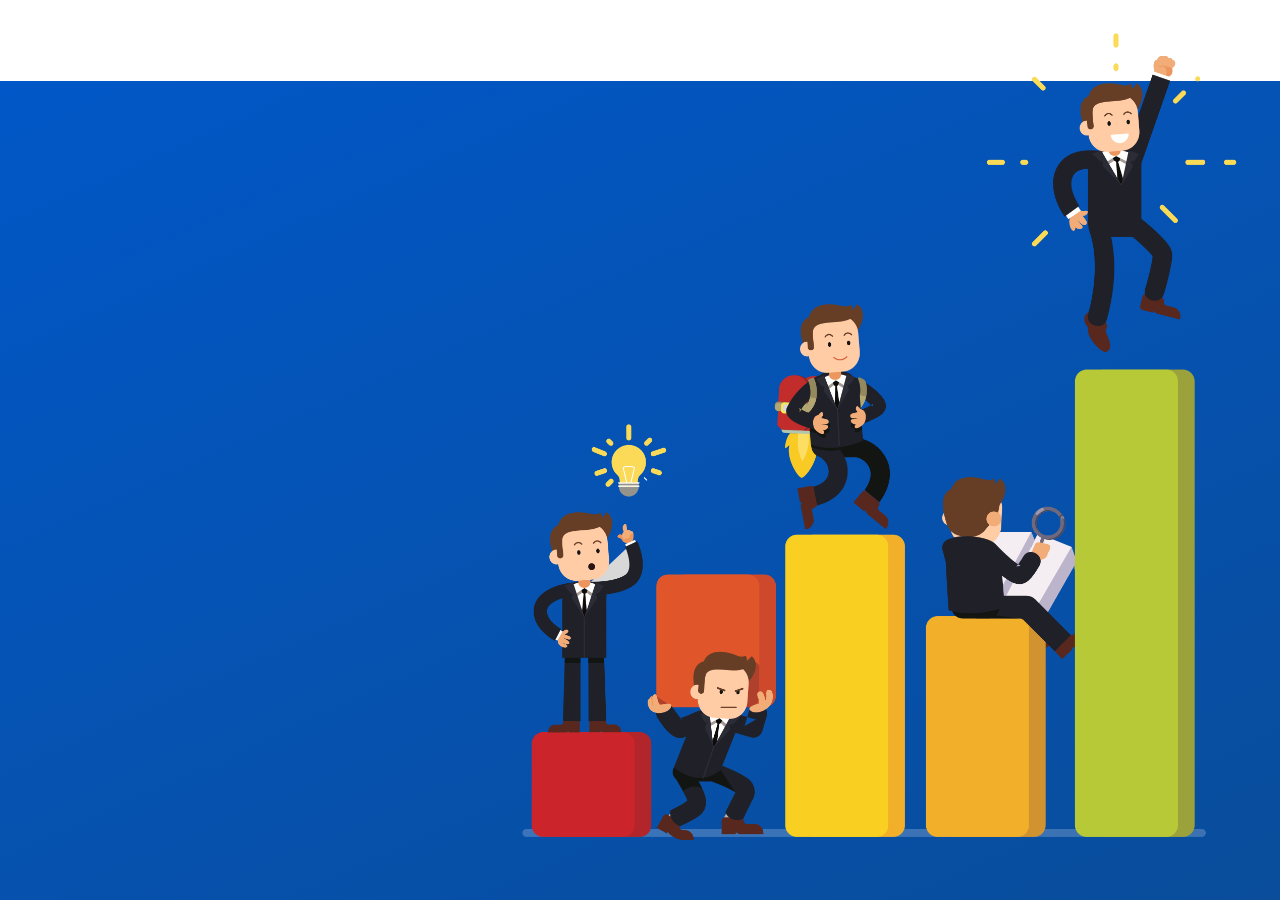
==== index.html @ a82fff1a "build commit" ====
<!DOCTYPE html>
<html lang="en">
<head>
    <meta charset="UTF-8">
    <title>Test | Yulia Mykytiuk</title>

    <meta name="viewport" content="width=device-width, user-scalable=no, initial-scale=1.0, maximum-scale=1.0, minimum-scale=1.0">
    <meta name="format-detection" content="telephone=no">
    <meta name="MobileOptimized" content="1280"/>
    <meta name="HandheldFriendly" content="false"/>
    <meta name="format-detection" content="telephone=no">


    <!-- build:css styles/plagins.css -->
    <link rel="stylesheet" href="styles/normalize.css">
        <!-- add you plagin css here -->

    <!-- endbuild -->

    <!-- build:css styles/main.css -->
    <link rel="stylesheet" href="styles/dev_0_basic.css">
    <link rel="stylesheet" href="styles/dev_1.css">
    <link rel="stylesheet" href="styles/dev_1_adapt.css">
        <!-- add you develop css here -->

    <!-- endbuild -->

</head>
<body>

<div class="global-wrapper">
    <!-- MAIN -->
    <div class="main">
        <!-- add partials here -->
        <section class="timer">
        	<div class="mbox">
        		<div class="timer-wrap">
        			<div class="timer-content">
        				<h1>Time left</h1>
        				<div class="time">
							<div class="time-item hours"><span>00</span><p>hours</p></div>
							<div class="time-item min"><span>02</span><p>minutes</p></div>
							<div class="time-item sec"><span>28</span><p>seconds</p></div>
        				</div>
        				<p>I'm done putzing around. I'm ready to let the data guide my sales and have MerchLab 10X my print-on-demand empire.</p>
        				<a href="#" class="el-button">
        					<span>Let’s start</span>
        					<span><svg xmlns="http://www.w3.org/2000/svg" xmlns:xlink="http://www.w3.org/1999/xlink" x="0px" y="0px" viewBox="0 0 31.49 31.49" style="enable-background:new 0 0 31.49 31.49; width: 34px; height: 19px;" xml:space="preserve" width="512px" height="512px"><path d="M21.205,5.007c-0.429-0.444-1.143-0.444-1.587,0c-0.429,0.429-0.429,1.143,0,1.571l8.047,8.047H1.111  C0.492,14.626,0,15.118,0,15.737c0,0.619,0.492,1.127,1.111,1.127h26.554l-8.047,8.032c-0.429,0.444-0.429,1.159,0,1.587 c0.444,0.444,1.159,0.444,1.587,0l9.952-9.952c0.444-0.429,0.444-1.143,0-1.571L21.205,5.007z" fill="#FFFFFF"/><g></svg></span>
        				</a>
        			</div>
        			<div class="timer-pic"><img src="images/graph.png" alt=""></div>
        		</div>
        	</div>
        </section>
    </div>
    <!-- /MAIN -->

</div>

<!-- SCRIPTS -->

<script src="https://ajax.googleapis.com/ajax/libs/jquery/2.2.4/jquery.min.js"></script>

<!-- build:js scripts/validate_script.js -->

<!-- endbuild -->

<!-- build:js scripts/plagins.js -->
<script type="text/javascript" src="scripts/plagins/device.js" ></script>
    <!-- add you plagins js here -->

<!-- endbuild -->

<!-- build:js scripts/main.js -->
<script type="text/javascript" src="scripts/basic_scripts.js" ></script>
<script type="text/javascript" src="scripts/develop/develop_1.js" ></script>
    <!-- add you develop js here -->
<!-- endbuild -->

<!-- /SCRIPTS -->

</body>
</html>
---- styles/dev_0_basic.css ----
/* base styles*/
*, *:before, *:after {
  box-sizing: border-box;
  outline: none;
}

*, body, html {
  -webkit-text-size-adjust: none;
  -webkit-appearance: none;
}

html {
  height: 100%;
}

body {
  min-height: 100%;
  width: 100%;
  min-width: 320px;
  font-family: 'Poppins',arial,sans-serif;
  background: #fff;
  color: #3d3d3d;
  position: relative;
  font-size: 16px;
  line-height: 1;
}

img {
  vertical-align: bottom;
  border: 0;
  max-width: 100%;
}

/* helping adds*/
.clear {
  clear: both;
  font-size: 1px;
  line-height: 1px;
  height: 0;
  overflow: hidden;
}

.cfix:after {
  content: '';
  display: block;
  height: 0;
  font-size: 1px;
  line-height: 1px;
  overflow: hidden;
  clear: both;
}

.hidden-block {
  position: absolute;
  left: -99999em;
  top: -99999em;
}

/* /helping adds*/
/* wraps styling*/
.mbox {
  max-width: 1226px;
  width: 100%;
  margin: 0 auto;
  position: relative;
  z-index: 1;
  padding: 0 15px;
}

.mbox:after {
  content: "";
  clear: both;
  font-size: 1px;
  line-height: 1px;
  height: 0;
  overflow: hidden;
  display: block;
}

/* /wraps styling*/
.footer_placeholder {
  height: 200px;
}

.footer {
  position: absolute;
  bottom: 0;
  left: 0;
  width: 100%;
  z-index: 2;
  overflow: hidden;
}

input::-webkit-input-placeholder, textarea::-webkit-input-placeholder {
  color: #212121;
}

input:-moz-placeholder, textarea:-moz-placeholder {
  color: #212121;
  opacity: 1;
}

input::-moz-placeholder, textarea::-moz-placeholder {
  color: #212121;
  opacity: 1;
}

input:-ms-input-placeholder, textarea:-ms-input-placeholder {
  color: #212121;
}

/*fonts*/
@font-face {
  font-family: "Poppins";
  src: url("/fonts/Poppins-SemiBold.eot");
  src: url("/fonts/Poppins-SemiBold.eot?#iefix") format("embedded-opentype"), url("/fonts/Poppins-SemiBold.woff") format("woff"), url("/fonts/Poppins-SemiBold.ttf") format("truetype"), url("/fonts/Poppins-SemiBold.svg#Poppins") format("svg");
  font-weight: 600;
  font-style: normal;
}

/*/fonts*/
/* /base styles */
/* ctext */
.ctext h1, .ctext h2, .ctext h3, .ctext h4, .ctext h5, .ctext h6 {
  line-height: 1.25;
  margin-bottom: 15px;
  font-weight: 700;
}

.ctext h1 {
  font-size: 36px;
}

.ctext h2 {
  font-size: 32px;
}

.ctext h3 {
  font-size: 28px;
}

.ctext h4 {
  font-size: 24px;
}

.ctext h5 {
  font-size: 20px;
}

.ctext h6 {
  font-size: 16px;
}

.ctext p {
  margin-bottom: 10px;
  font-size: 14px;
}

/* /ctext */
/* styles for wp-admin panel */
body.customize-support .wp-panel-show {
  top: 32px;
}

@media screen and (max-width: 782px) {
  body.customize-support .wp-panel-show {
    top: 46px;
  }
  #wpadminbar {
    position: fixed !important;
  }
}

/* /styles for wp-admin panel */
/*End Layout*/

/*# sourceMappingURL=[data-uri] */
---- styles/dev_1.css ----
h1, h2, h3, h4, h5, h6, p, ol, li {
  padding: 0;
  margin: 0;
}

ol, ul {
  list-style: none;
}

a {
  text-decoration: none;
}

.el-button {
  min-width: 282px;
  border-radius: 2px;
  background-color: #85c242;
  border: 1px solid #85c242;
  box-shadow: 0 2px 12px 0 rgba(0, 0, 0, 0.2);
  padding: 14px 24px;
  font-size: 20px;
  font-weight: 600;
  color: #fff;
  display: inline-block;
  text-transform: uppercase;
  transition: .3s ease-in-out;
}

.el-button span:first-child {
  width: calc(100% - 41px);
  display: inline-block;
}

.el-button svg {
  fill: #fff;
  vertical-align: top;
}

.el-button:hover {
  color: #85c242;
  background-color: transparent;
}

.el-button:hover svg {
  fill: #85c242;
}

.timer {
  position: relative;
  background-image: linear-gradient(156deg, #0158ca, #094d9b);
  height: 100vh;
  padding: 30px 0;
}

.timer:before {
  content: '';
  position: absolute;
  top: 0;
  left: 0;
  width: 100%;
  height: 81px;
  background: #fff;
  max-height: 15vh;
}

.timer-wrap {
  display: -ms-flexbox;
  display: flex;
  -ms-flex-pack: justify;
      justify-content: space-between;
  -ms-flex-align: end;
      align-items: flex-end;
  font-size: 20px;
  font-weight: 600;
  letter-spacing: 1.3px;
  color: #fff;
}

.timer-wrap h1, .timer-wrap h2, .timer-wrap h3 {
  font-size: 32px;
  font-weight: 600;
  color: #fff;
  margin-bottom: 20px;
}

.timer-wrap a {
  margin-top: 15px;
}

.timer-content {
  width: 100%;
  max-width: 480px;
  padding-bottom: 20px;
  opacity: 0;
  transition: .4s ease-in-out;
}

.timer-content.active {
  opacity: 1;
}

.timer-pic {
  width: 100%;
  max-width: calc(100% - 480px);
  height: 90vh;
  text-align: right;
}

.timer-pic img {
  -o-object-fit: contain;
     object-fit: contain;
  max-width: 100%;
  max-height: 100%;
}

.timer .time {
  padding-bottom: 20px;
  font-size: 14px;
  font-weight: 600;
  color: #ffffff;
  display: -ms-flexbox;
  display: flex;
}

.timer .time span {
  text-align: center;
  width: 96px;
  height: 94px;
  border-radius: 2px;
  background-color: rgba(255, 255, 255, 0.1);
  display: -ms-flexbox;
  display: flex;
  -ms-flex-pack: center;
      justify-content: center;
  -ms-flex-align: center;
      align-items: center;
  font-size: 32px;
  font-weight: 600;
  color: #ffffff;
  border-bottom: 2px solid #fff;
  margin-bottom: 10px;
}

.timer .time span.disabled {
  color: rgba(255, 255, 255, 0.3);
}

.timer .time-item {
  margin-right: 20px;
}

/*# sourceMappingURL=[data-uri] */
---- styles/dev_1_adapt.css ----
@media screen and (max-width: 1024px) {
  .timer {
    height: auto;
    max-height: auto;
  }
  .timer-pic {
    width: 100%;
    max-width: 100%;
    text-align: center;
  }
}

@media screen and (max-width: 767px) {
  .timer {
    height: auto;
    max-height: auto;
  }
  .timer:before {
    display: none;
  }
  .timer-wrap {
    -ms-flex-wrap: wrap;
        flex-wrap: wrap;
    -ms-flex-direction: column;
        flex-direction: column;
    -ms-flex-pack: center;
        justify-content: center;
    -ms-flex-align: center;
        align-items: center;
    font-size: 18px;
  }
  .timer-wrap h1, .timer-wrap h2, .timer-wrap h3 {
    font-size: 30px;
  }
  .timer-content {
    width: 100%;
  }
  .timer-pic {
    width: 100%;
    max-width: 100%;
    text-align: center;
    height: auto;
  }
  .timer .time span {
    width: 76px;
    height: 74px;
  }
  .timer .time-item {
    margin-right: 10px;
  }
}

/*# sourceMappingURL=[data-uri] */
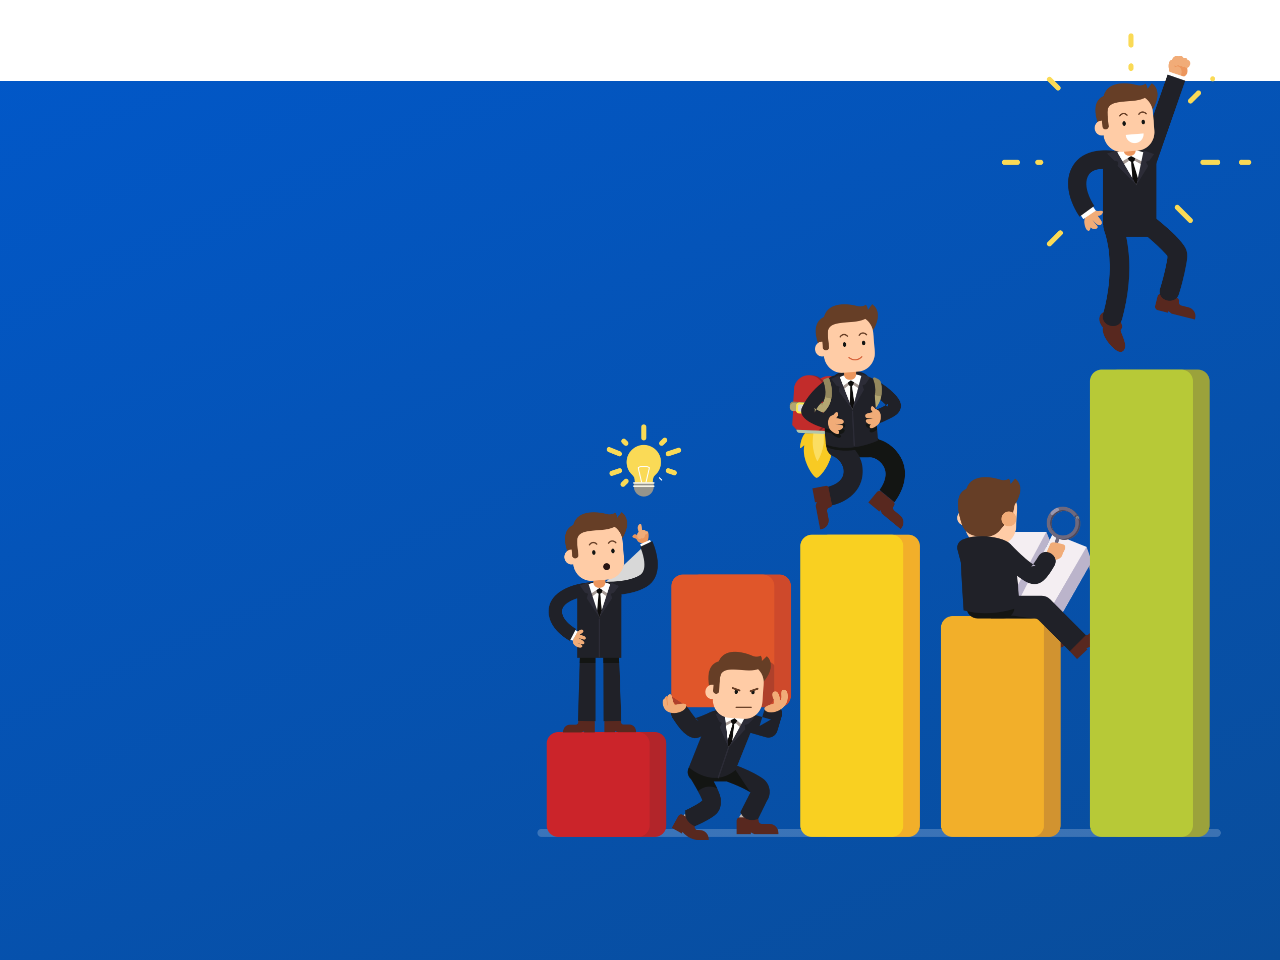
==== commit 0d4539b7: "new fixes" ====
--- a/index.html
+++ b/index.html
@@ -10,72 +10,42 @@
     <meta name="HandheldFriendly" content="false"/>
     <meta name="format-detection" content="telephone=no">
 
-
-    <!-- build:css styles/plagins.css -->
     <link rel="stylesheet" href="styles/normalize.css">
-        <!-- add you plagin css here -->
-
-    <!-- endbuild -->
-
-    <!-- build:css styles/main.css -->
-    <link rel="stylesheet" href="styles/dev_0_basic.css">
-    <link rel="stylesheet" href="styles/dev_1.css">
-    <link rel="stylesheet" href="styles/dev_1_adapt.css">
-        <!-- add you develop css here -->
-
-    <!-- endbuild -->
+    <link rel="stylesheet" href="styles/style.css">
 
 </head>
 <body>
 
-<div class="global-wrapper">
-    <!-- MAIN -->
-    <div class="main">
-        <!-- add partials here -->
-        <section class="timer">
-        	<div class="mbox">
-        		<div class="timer-wrap">
-        			<div class="timer-content">
-        				<h1>Time left</h1>
-        				<div class="time">
-							<div class="time-item hours"><span>00</span><p>hours</p></div>
-							<div class="time-item min"><span>02</span><p>minutes</p></div>
-							<div class="time-item sec"><span>28</span><p>seconds</p></div>
-        				</div>
-        				<p>I'm done putzing around. I'm ready to let the data guide my sales and have MerchLab 10X my print-on-demand empire.</p>
-        				<a href="#" class="el-button">
-        					<span>Let’s start</span>
-        					<span><svg xmlns="http://www.w3.org/2000/svg" xmlns:xlink="http://www.w3.org/1999/xlink" x="0px" y="0px" viewBox="0 0 31.49 31.49" style="enable-background:new 0 0 31.49 31.49; width: 34px; height: 19px;" xml:space="preserve" width="512px" height="512px"><path d="M21.205,5.007c-0.429-0.444-1.143-0.444-1.587,0c-0.429,0.429-0.429,1.143,0,1.571l8.047,8.047H1.111  C0.492,14.626,0,15.118,0,15.737c0,0.619,0.492,1.127,1.111,1.127h26.554l-8.047,8.032c-0.429,0.444-0.429,1.159,0,1.587 c0.444,0.444,1.159,0.444,1.587,0l9.952-9.952c0.444-0.429,0.444-1.143,0-1.571L21.205,5.007z" fill="#FFFFFF"/><g></svg></span>
-        				</a>
-        			</div>
-        			<div class="timer-pic"><img src="images/graph.png" alt=""></div>
-        		</div>
-        	</div>
-        </section>
-    </div>
-    <!-- /MAIN -->
-
-</div>
+<section class="timer">
+	<div class="mbox">
+		<div class="timer-wrap">
+			<div class="timer-content">
+				<h1>Time left</h1>
+				<div class="time">
+					<div class="time-item hours"><span></span><p>hours</p></div>
+					<div class="time-item min"><span></span><p>minutes</p></div>
+					<div class="time-item sec"><span></span><p>seconds</p></div>
+				</div>
+				<p>I'm done putzing around. I'm ready to let the data guide my sales and have MerchLab 10X my print-on-demand empire.</p>
+				<a href="#" class="el-button">
+					<span>Let’s start</span>
+					<span><svg xmlns="http://www.w3.org/2000/svg" xmlns:xlink="http://www.w3.org/1999/xlink" x="0px" y="0px" viewBox="0 0 31.49 31.49" style="enable-background:new 0 0 31.49 31.49; width: 34px; height: 19px;" xml:space="preserve" width="512px" height="512px"><path d="M21.205,5.007c-0.429-0.444-1.143-0.444-1.587,0c-0.429,0.429-0.429,1.143,0,1.571l8.047,8.047H1.111  C0.492,14.626,0,15.118,0,15.737c0,0.619,0.492,1.127,1.111,1.127h26.554l-8.047,8.032c-0.429,0.444-0.429,1.159,0,1.587 c0.444,0.444,1.159,0.444,1.587,0l9.952-9.952c0.444-0.429,0.444-1.143,0-1.571L21.205,5.007z" fill="#FFFFFF"/><g></svg></span>
+				</a>
+			</div>
+			<div class="timer-pic"><img src="images/graph.png" alt=""></div>
+		</div>
+	</div>
+</section>
 
 <!-- SCRIPTS -->
 
 <script src="https://ajax.googleapis.com/ajax/libs/jquery/2.2.4/jquery.min.js"></script>
-
-<!-- build:js scripts/validate_script.js -->
-
-<!-- endbuild -->
-
-<!-- build:js scripts/plagins.js -->
-<script type="text/javascript" src="scripts/plagins/device.js" ></script>
-    <!-- add you plagins js here -->
-
-<!-- endbuild -->
-
-<!-- build:js scripts/main.js -->
-<script type="text/javascript" src="scripts/basic_scripts.js" ></script>
-<script type="text/javascript" src="scripts/develop/develop_1.js" ></script>
-    <!-- add you develop js here -->
-<!-- endbuild -->
+<script type="text/javascript" src="scripts/common.js" ></script>
+<script>
+    var hours = "0";
+    var minutes = "3";
+    var seconds = "1";
+</script>
 
 <!-- /SCRIPTS -->
 
--- a/styles/style.css
+++ b/styles/style.css
@@ -0,0 +1,252 @@
+/* base styles*/
+html {
+  height: 100%;
+}
+
+body {
+  min-height: 100%;
+  width: 100%;
+  min-width: 320px;
+  font-family: 'Poppins',arial,sans-serif;
+  background: #fff;
+  color: #3d3d3d;
+  position: relative;
+  font-size: 16px;
+  line-height: 1;
+}
+
+.mbox {
+  max-width: 1226px;
+  width: 100%;
+  margin: 0 auto;
+  position: relative;
+  z-index: 1;
+  padding: 0 15px;
+}
+
+.mbox:after {
+  content: "";
+  clear: both;
+  font-size: 1px;
+  line-height: 1px;
+  height: 0;
+  overflow: hidden;
+  display: block;
+}
+
+h1, h2, h3, h4, h5, h6, p, ol, li {
+  padding: 0;
+  margin: 0;
+}
+
+ol, ul {
+  list-style: none;
+}
+
+a {
+  text-decoration: none;
+}
+
+/*fonts*/
+@font-face {
+  font-family: "Poppins";
+  src: url("../fonts/Poppins-SemiBold.eot");
+  src: url("../fonts/Poppins-SemiBold.eot?#iefix") format("embedded-opentype"), url("../fonts/Poppins-SemiBold.woff") format("woff"), url("../fonts/Poppins-SemiBold.ttf") format("truetype"), url("../fonts/Poppins-SemiBold.svg#Poppins") format("svg");
+  font-weight: 600;
+  font-style: normal;
+}
+
+/*/fonts*/
+/* /base styles*/
+
+.el-button {
+  min-width: 282px;
+  border-radius: 2px;
+  background-color: #85c242;
+  border: 1px solid #85c242;
+  box-shadow: 0 2px 12px 0 rgba(0, 0, 0, 0.2);
+  padding: 14px 24px;
+  font-size: 20px;
+  font-weight: 600;
+  color: #fff;
+  display: inline-block;
+  text-transform: uppercase;
+  transition: .3s ease-in-out;
+}
+
+.el-button span:first-child {
+  width: calc(100% - 41px);
+  display: inline-block;
+}
+
+.el-button svg {
+  fill: #fff;
+  vertical-align: top;
+}
+
+.el-button:hover {
+  color: #85c242;
+  background-color: transparent;
+}
+
+.el-button:hover svg {
+  fill: #85c242;
+}
+
+.timer {
+  position: relative;
+  background-image: linear-gradient(156deg, #0158ca, #094d9b);
+  height: 100vh;
+  padding: 30px 0;
+}
+
+.timer:before {
+  content: '';
+  position: absolute;
+  top: 0;
+  left: 0;
+  width: 100%;
+  height: 81px;
+  background: #fff;
+  max-height: 15vh;
+}
+
+.timer-wrap {
+  display: -ms-flexbox;
+  display: flex;
+  -ms-flex-pack: justify;
+      justify-content: space-between;
+  -ms-flex-align: end;
+      align-items: flex-end;
+  font-size: 20px;
+  font-weight: 600;
+  letter-spacing: 1.3px;
+  color: #fff;
+}
+
+.timer-wrap h1, .timer-wrap h2, .timer-wrap h3 {
+  font-size: 32px;
+  font-weight: 600;
+  color: #fff;
+  margin-bottom: 20px;
+}
+
+.timer-wrap a {
+  margin-top: 15px;
+}
+
+.timer-content {
+  width: 100%;
+  max-width: 480px;
+  padding-bottom: 20px;
+  opacity: 0;
+  transition: .4s ease-in-out;
+}
+
+.timer-content.active {
+  opacity: 1;
+}
+
+.timer-pic {
+  width: 100%;
+  max-width: calc(100% - 480px);
+  height: 90vh;
+  text-align: right;
+}
+
+.timer-pic img {
+  -o-object-fit: contain;
+     object-fit: contain;
+  max-width: 100%;
+  max-height: 100%;
+}
+
+.timer .time {
+  padding-bottom: 20px;
+  font-size: 14px;
+  font-weight: 600;
+  color: #ffffff;
+  display: -ms-flexbox;
+  display: flex;
+}
+
+.timer .time span {
+  text-align: center;
+  width: 96px;
+  height: 94px;
+  border-radius: 2px;
+  background-color: rgba(255, 255, 255, 0.1);
+  display: -ms-flexbox;
+  display: flex;
+  -ms-flex-pack: center;
+      justify-content: center;
+  -ms-flex-align: center;
+      align-items: center;
+  font-size: 32px;
+  font-weight: 600;
+  color: #ffffff;
+  border-bottom: 2px solid #fff;
+  margin-bottom: 10px;
+}
+
+.timer .time span.disabled {
+  color: rgba(255, 255, 255, 0.3);
+}
+
+.timer .time-item {
+  margin-right: 20px;
+}
+
+/*adaptive styles*/
+@media screen and (max-width: 1024px) {
+  .timer {
+    height: auto;
+    max-height: auto;
+  }
+  .timer-pic {
+    width: 100%;
+    max-width: 100%;
+    text-align: center;
+  }
+}
+
+@media screen and (max-width: 767px) {
+  .timer {
+    height: auto;
+    max-height: auto;
+  }
+  .timer:before {
+    display: none;
+  }
+  .timer-wrap {
+    -ms-flex-wrap: wrap;
+        flex-wrap: wrap;
+    -ms-flex-direction: column;
+        flex-direction: column;
+    -ms-flex-pack: center;
+        justify-content: center;
+    -ms-flex-align: center;
+        align-items: center;
+    font-size: 18px;
+  }
+  .timer-wrap h1, .timer-wrap h2, .timer-wrap h3 {
+    font-size: 30px;
+  }
+  .timer-content {
+    width: 100%;
+  }
+  .timer-pic {
+    width: 100%;
+    max-width: 100%;
+    text-align: center;
+    height: auto;
+  }
+  .timer .time span {
+    width: 76px;
+    height: 74px;
+  }
+  .timer .time-item {
+    margin-right: 10px;
+  }
+}
+/*/adaptive styles*/